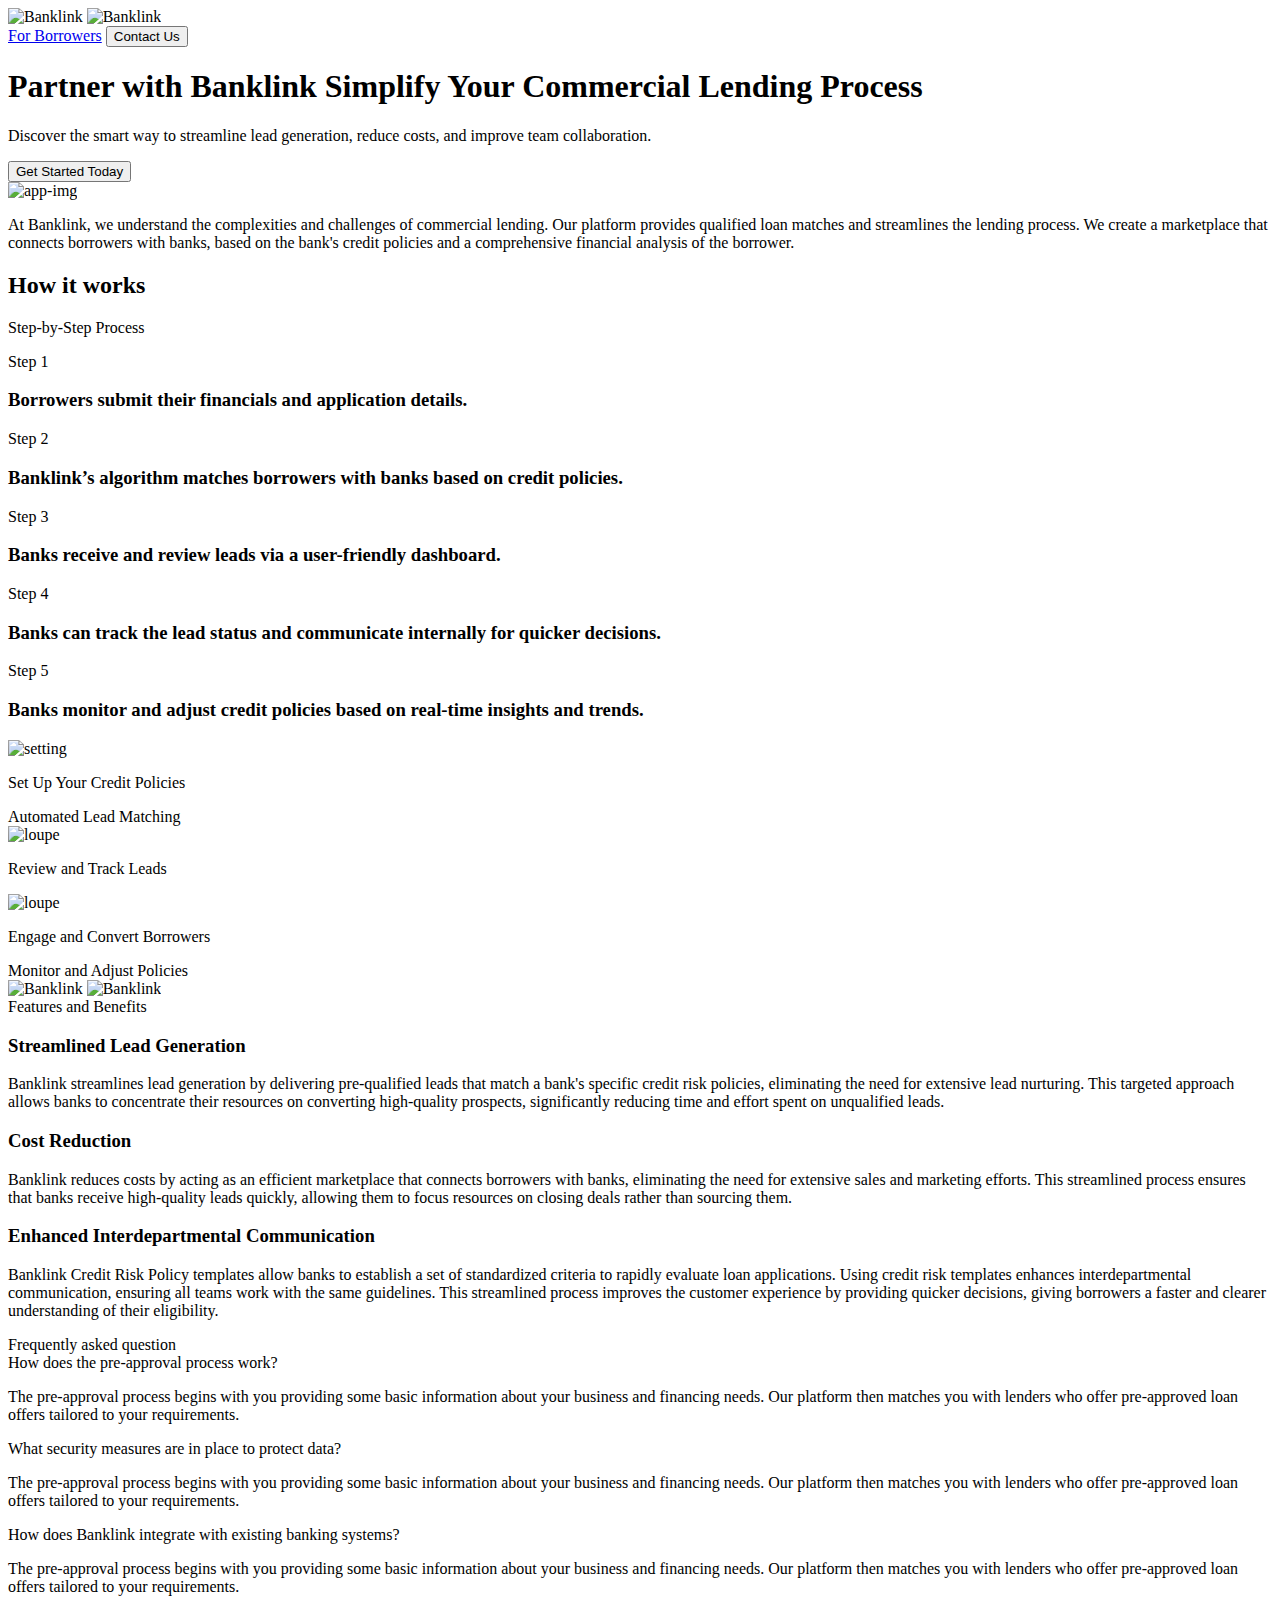
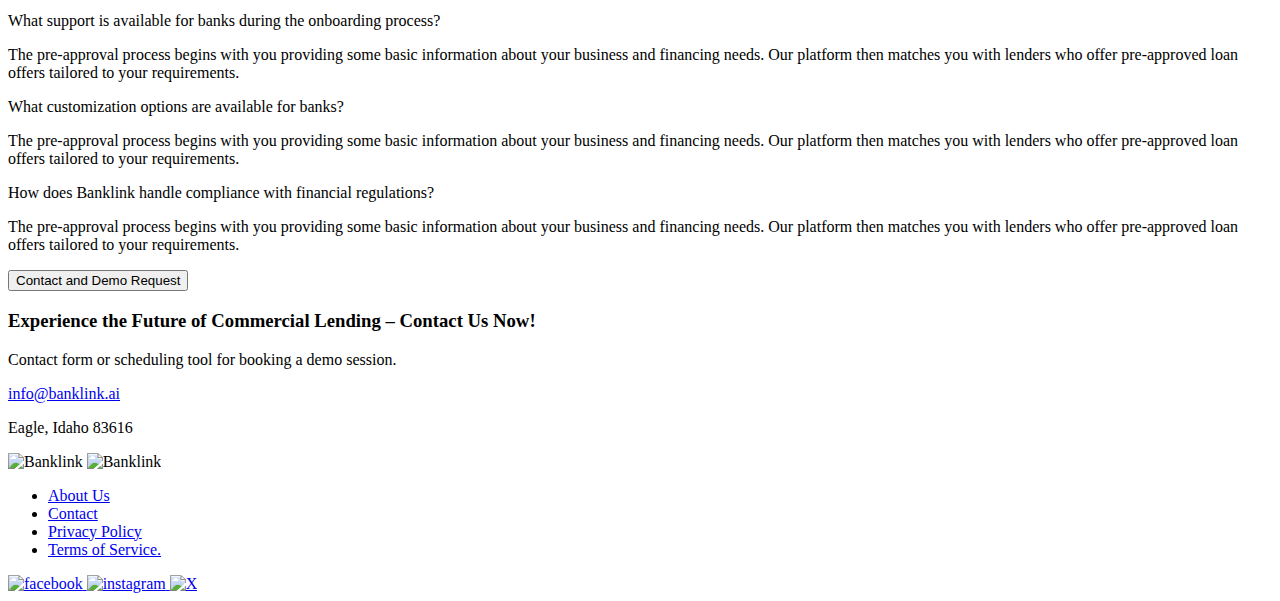
==== lenders/index.html @ a36c420b "Update index.html" ====
<!DOCTYPE html>
<html lang="en-US" dir="ltr">
<head>
    <title>Banklink</title>
    <meta charset="UTF-8">
    <link rel="icon" type="image/x-icon" href="img/favicon.ico"/>
    <meta name="viewport" content="width=device-width, initial-scale=1.0">

    <link rel="preconnect" href="https://fonts.googleapis.com">
    <link rel="preconnect" href="https://fonts.gstatic.com" crossorigin>
    <link href="https://fonts.googleapis.com/css2?family=Barlow:ital,wght@0,100;0,200;0,300;0,400;0,500;0,600;0,700;0,800;0,900;1,100;1,200;1,300;1,400;1,500;1,600;1,700;1,800;1,900&display=swap" rel="stylesheet">

    <link rel="stylesheet" href="./normalize.css">
    <link rel="stylesheet" href="./style.css">
</head>


<body>
<header>
    <div class="wrapper-header">
        <div class="logo-name">
            <img class="logo" src="./img/logo.svg" alt="Banklink">
            <img class="name" src="./img/logo-name.svg" alt="Banklink">
        </div>
        <div class="wrapper-btn-link">
            <a class="link" href="../index.html">For Borrowers</a>
            <a href="mailto:info@banklink.ai"><button class="btn btn-blue">Contact Us</button></a>
        </div>
    </div>
</header>
<main>
    <div class="wrapper-first-screen">
        <div class="title-part">
            <h1 class="title title-big"><span class="blue">Partner with Banklink</span> Simplify Your Commercial Lending Process</h1>
            <p class="sub-title">Discover the smart way to streamline lead generation, reduce costs, and improve team collaboration.</p>
            <a href="mailto:info@banklink.ai"><button class="btn btn-blue">Get Started Today</button></a>
        </div>
        <div class="app-img">
            <img src="./img/app-img.svg" alt="app-img">
        </div>
    </div>
    <div class="wrapper-second-screen">
        <p class="big-text">At Banklink, we understand the complexities and challenges of commercial lending. Our platform provides qualified loan matches and streamlines the lending process. We create a marketplace that connects borrowers with banks, based on the bank's credit policies and a comprehensive financial analysis of the borrower.</p>

        <div>

            <div class="steps-life-cycle">

                <div class="steps">
                    <h2 class="title title-middle">How it works</h2>
                    <p class="sub-title">Step-by-Step Process</p>
                    <div class="step">
                        <div class="label"><p>Step 1</p></div>
                        <h3 class="sub-title">Borrowers submit their financials and application details.</h3>
                    </div>
                    <div class="step">
                        <div class="label"><p>Step 2</p></div>
                        <h3 class="sub-title">Banklink’s algorithm matches borrowers with banks based on credit policies.</h3>
                    </div>
                    <div class="step">
                        <div class="label"><p>Step 3</p></div>
                        <h3 class="sub-title">Banks receive and review leads via a user-friendly dashboard.</h3>
                    </div>
                    <div class="step">
                        <div class="label"><p>Step 4</p></div>
                        <h3 class="sub-title">Banks can track the lead status and communicate internally for quicker decisions.</h3>
                    </div>
                    <div class="step">
                        <div class="label"><p>Step 5</p></div>
                        <h3 class="sub-title">Banks monitor and adjust credit policies based on real-time insights and trends.</h3>
                    </div>
                </div>
                <div class="life-cycle">
                    <div class="life-cycle-wrapper">
                        <div class="circle-icon-big circle-icon-setting">
                            <div class="icon-setting">
                                <img src="./img/setting.svg" alt="setting">
                            </div>
                            <p class="icon-circle-text">Set Up Your Credit Policies</p>
                        </div>
                        <div class="die die-automat">Automated Lead Matching</div>
                        <div class="circle-icon-big circle-icon-loupe">
                            <div class="icon-loupe">
                                <img src="./img/loupe.svg" alt="loupe">
                            </div>
                            <p class="icon-circle-text">Review and Track Leads</p>
                        </div>
                        <div class="circle-icon-big circle-icon-loupe-2">
                            <div class="icon-loupe">
                                <img src="./img/loupe.svg" alt="loupe">
                            </div>
                            <p class="icon-circle-text">Engage and Convert Borrowers</p>
                        </div>
                        <div class="die die-monitor">Monitor and Adjust Policies</div>

                        <div class="logo-name">
                            <img class="logo" src="./img/logo.svg" alt="Banklink">
                            <img class="name" src="./img/logo-name.svg" alt="Banklink">
                        </div>
                    </div>
                </div>
            </div>
        </div>
    </div>
    <div class="wrapper-third-screen">
        <div class="title title-middle">Features and Benefits</div>
        <div class="features-benefits">
            <div class="feature-benefit">
                <div class="img-box">
                    <div class="feature-benefit-img img-app"></div>
                </div>
                <div class="features-benefits-text">
                    <h3 class="title title-middle">Streamlined Lead Generation</h3>
                    <p class="sub-title-min">Banklink streamlines lead generation by delivering pre-qualified leads that match a bank's specific credit risk policies, eliminating the need for extensive lead nurturing. This targeted approach allows banks to concentrate their resources on converting high-quality prospects, significantly reducing time and effort spent on unqualified leads.</p>
                </div>
            </div>
            <div class="feature-benefit">
                <div class="img-box img-box-life-cycle">
                    <div class="feature-benefit-img img-life-cycle">
                    </div>
                </div>
                <div class="features-benefits-text">
                    <h3 class="title title-middle">Cost Reduction</h3>
                    <p class="sub-title-min">Banklink reduces costs by acting as an efficient marketplace that connects borrowers with banks, eliminating the need for extensive sales and marketing efforts. This streamlined process ensures that banks receive high-quality leads quickly, allowing them to focus resources on closing deals rather than sourcing them.</p>
                </div>
            </div>
            <div class="feature-benefit">
                <div class="img-box">
                    <div class="feature-benefit-img img-app-2"></div>
                </div>
                <div class="features-benefits-text">
                    <h3 class="title title-middle">Enhanced Interdepartmental Communication</h3>
                    <p class="sub-title-min">Banklink Credit Risk Policy templates allow banks to establish a set of standardized criteria to rapidly evaluate loan applications. Using credit risk templates enhances interdepartmental communication, ensuring all teams work with the same guidelines. This streamlined process improves the customer experience by providing quicker decisions, giving borrowers a faster and clearer understanding of their eligibility.</p>
                </div>
            </div>
        </div>
    </div>
    <div class="wrapper-fourth-screen">
        <div class="title-middle">Frequently asked question</div>
        <div class="questions">
            <div class="question active">
                <div class="title-min">How does the pre-approval process work?</div>
                <p class="sub-title-min">The pre-approval process begins with you providing some basic information about your business and financing needs. Our platform then matches you with lenders who offer pre-approved loan offers tailored to your requirements.</p>
            </div>
            <div class="question">
                <div class="title-min">What security measures are in place to protect data?</div>
                <p class="sub-title-min">The pre-approval process begins with you providing some basic information about your business and financing needs. Our platform then matches you with lenders who offer pre-approved loan offers tailored to your requirements.</p>
            </div>
            <div class="question">
                <div class="title-min">How does Banklink integrate with existing banking systems?</div>
                <p class="sub-title-min">The pre-approval process begins with you providing some basic information about your business and financing needs. Our platform then matches you with lenders who offer pre-approved loan offers tailored to your requirements.</p>
            </div>
            <div class="question">
                <div class="title-min">What support is available for banks during the onboarding process?</div>
                <p class="sub-title-min">The pre-approval process begins with you providing some basic information about your business and financing needs. Our platform then matches you with lenders who offer pre-approved loan offers tailored to your requirements.</p>
            </div>
            <div class="question">
                <div class="title-min">What customization options are available for banks?</div>
                <p class="sub-title-min">The pre-approval process begins with you providing some basic information about your business and financing needs. Our platform then matches you with lenders who offer pre-approved loan offers tailored to your requirements.</p>
            </div>
            <div class="question">
                <div class="title-min">How does Banklink handle compliance with financial regulations?</div>
                <p class="sub-title-min">The pre-approval process begins with you providing some basic information about your business and financing needs. Our platform then matches you with lenders who offer pre-approved loan offers tailored to your requirements.</p>
            </div>
        </div>
    </div>
    <div class="banner">
        <div class="wrapper-banner">
            <button class="btn btn-transparent">Contact and Demo Request</button>
            <h3 class="title-middle">Experience the Future of Commercial Lending – Contact Us Now!</h3>
            <p class="small-text">Contact form or scheduling tool for booking a demo session.</p>
            <div class="wrapper-contact">
<!--
                <div class="phone">
                    <div class="icon icon-phone"></div>
                    <a href="tel:239-555-0108">(239) 555-0108</a>
                </div>
-->
                <div class="email">
                    <div class="icon icon-email"></div>
                    <a href="mailto:info@banklink.ai">info@banklink.ai</a>
                </div>
                <div class="location">
                    <div class="icon icon-location"></div>
                    <p>Eagle, Idaho 83616</p>
                </div>
            </div>
        </div>
    </div>
</main>
<footer>
    <div class="wrapper-footer">
        <div class="logo-name">
            <img class="logo" src="./img/logo.svg" alt="Banklink">
            <img class="name" src="./img/logo-name.svg" alt="Banklink">
        </div>
        <nav>
            <ul class="nav">
                <li class="nav-item"><a href="#">About Us</a></li>
                <li class="nav-item"><a href="#">Contact</a></li>
                <li class="nav-item"><a class="hidden" href="#">Privacy Policy</a></li>
                <li class="nav-item"><a class="hidden" href="#">Terms of Service.</a></li>
            </ul>
        </nav>
        <div class="social-media">
            <a class="social-media-item" href="#">
                <img src="./img/facebook.svg" alt="facebook">
            </a>
            <a class="social-media-item" href="#">
                <img src="./img/instagram.svg" alt="instagram">
            </a>
            <a class="social-media-item" href="#">
                <img src="./img/X.svg" alt="X">
            </a>
        </div>
    </div>
</footer>
<script src="index.js"></script>
</body>
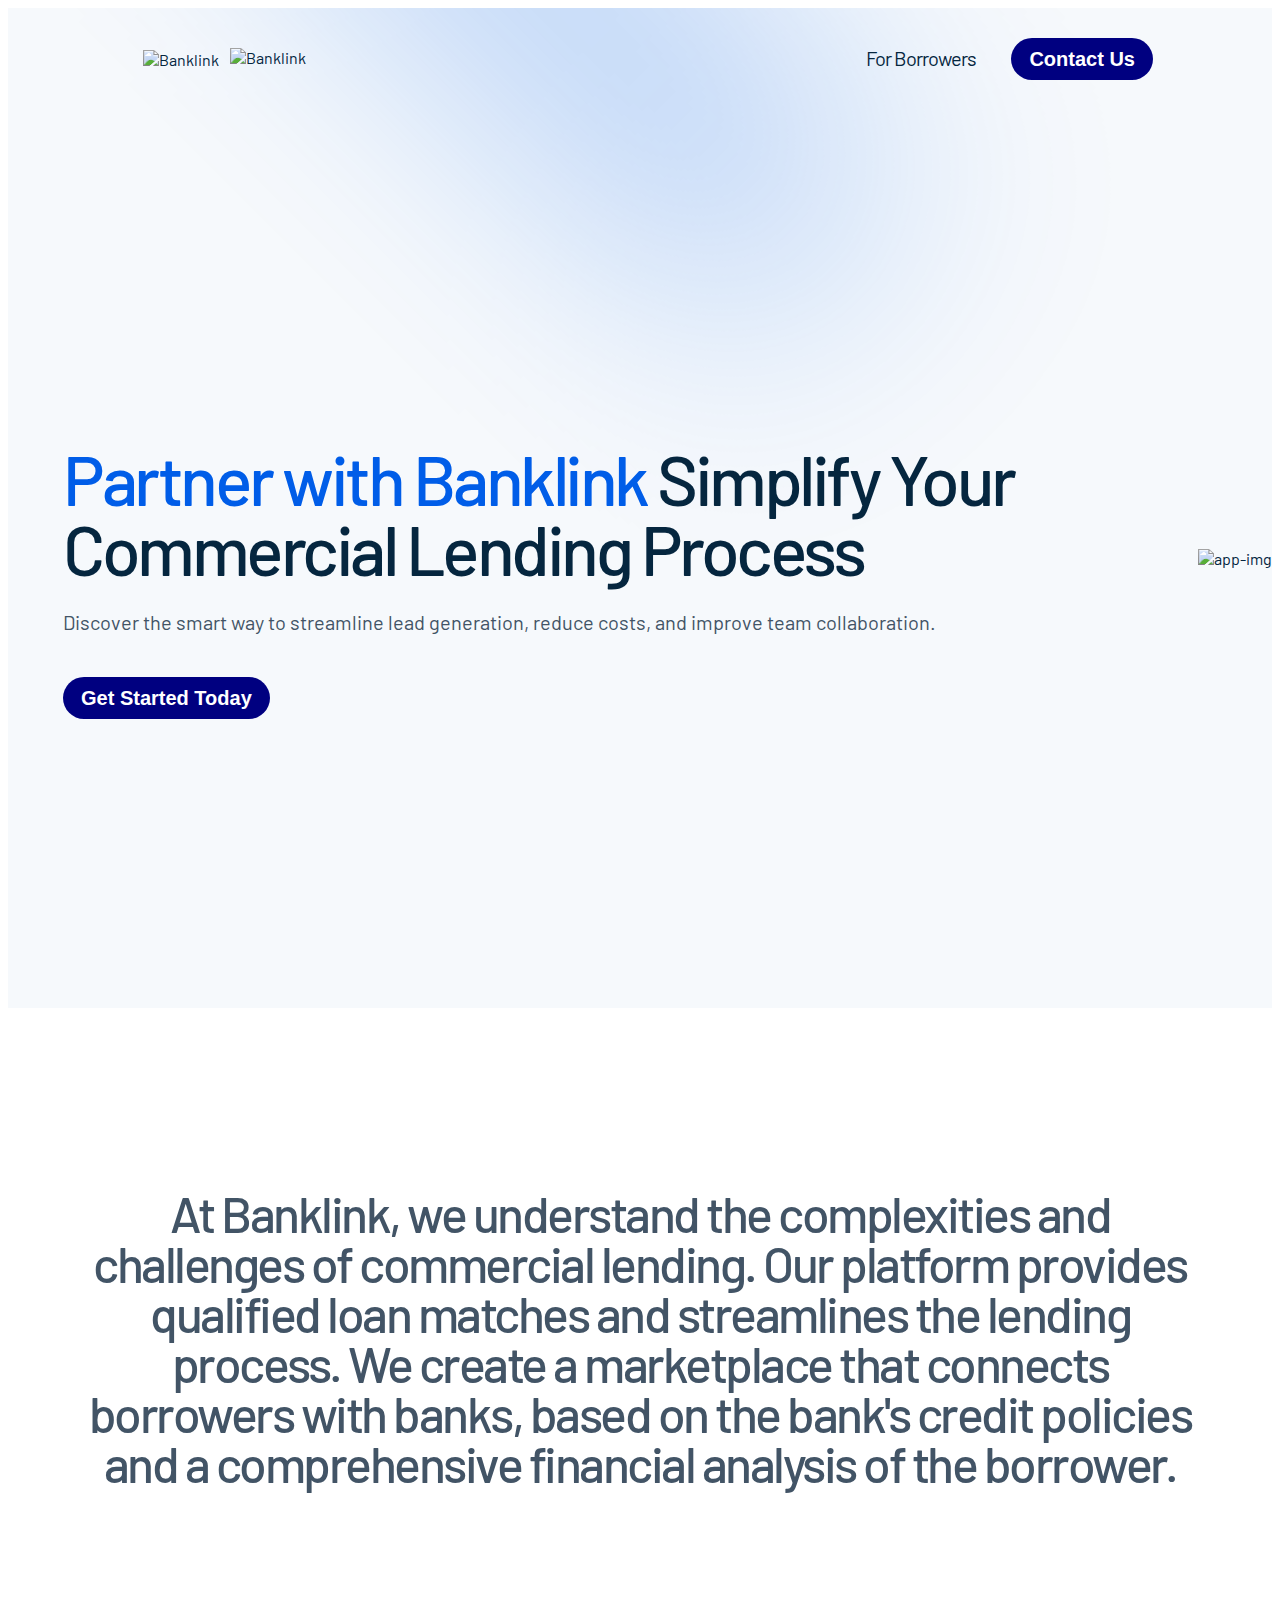
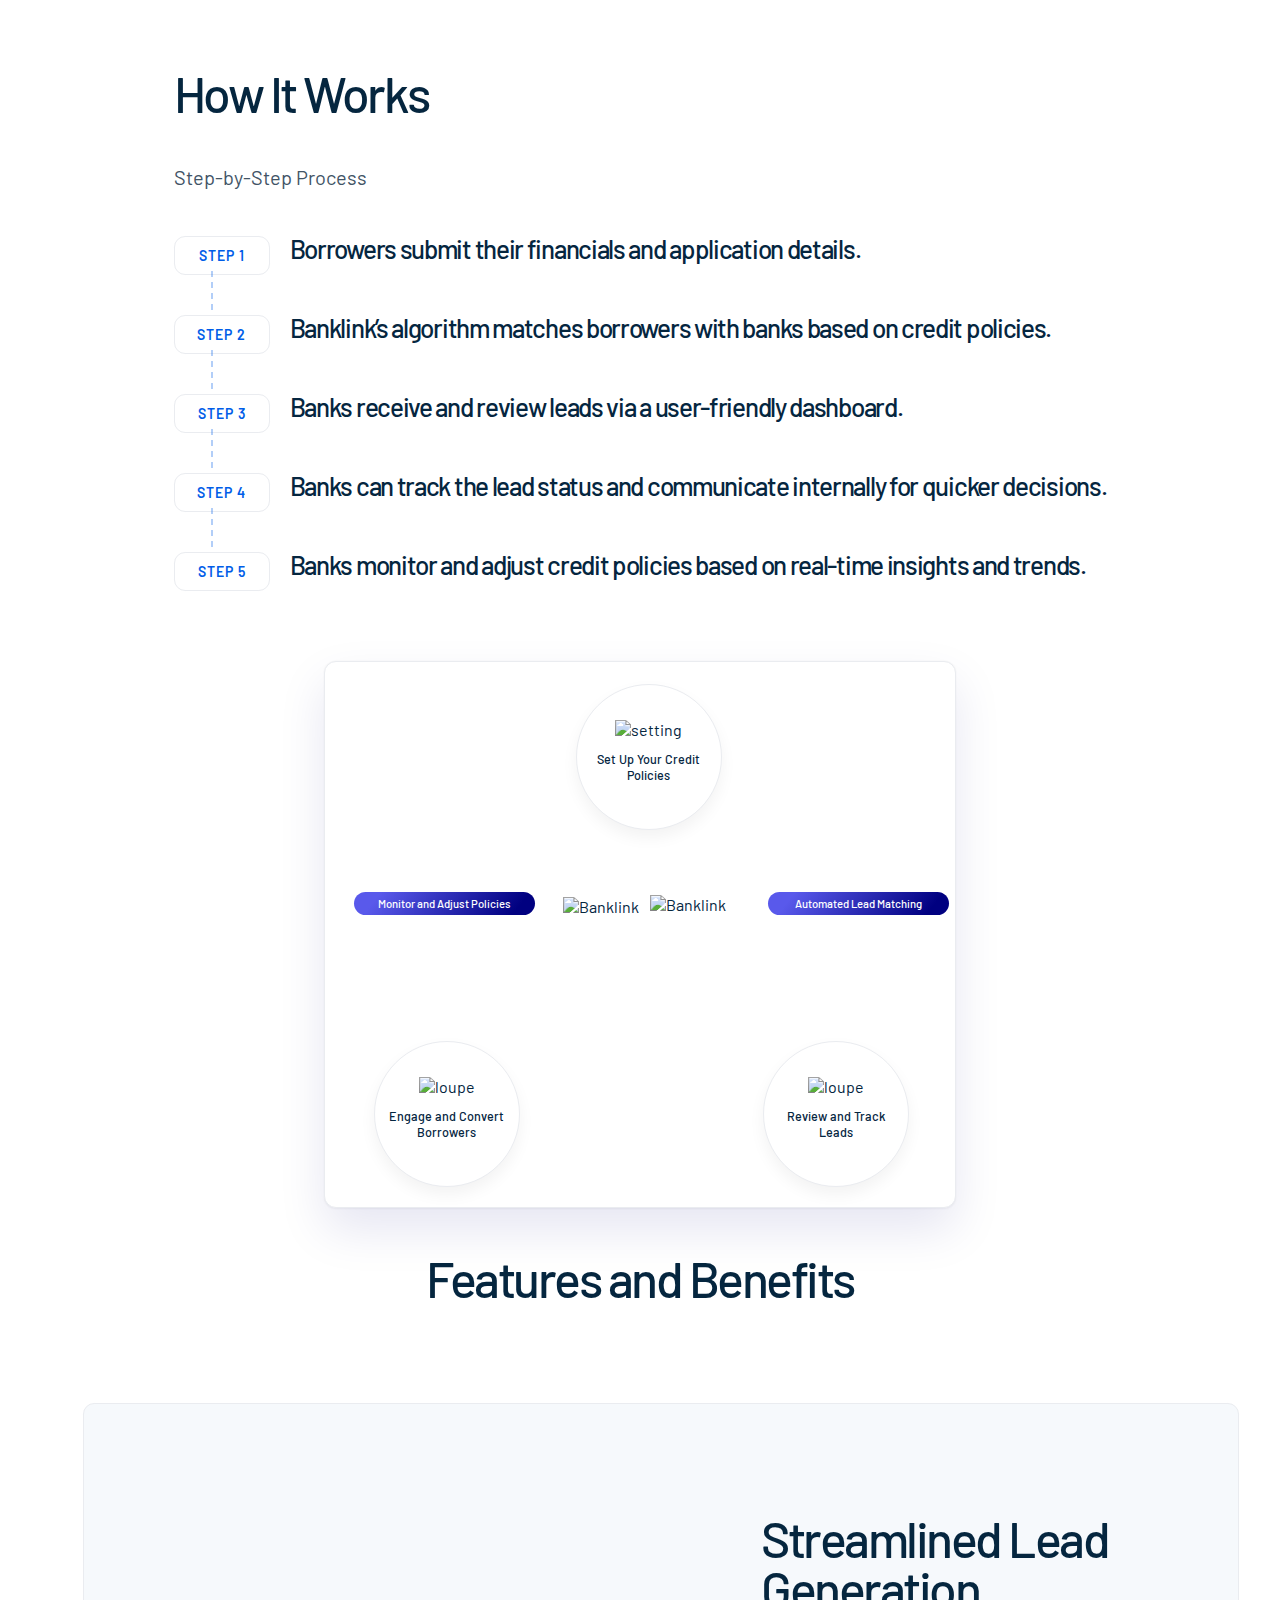
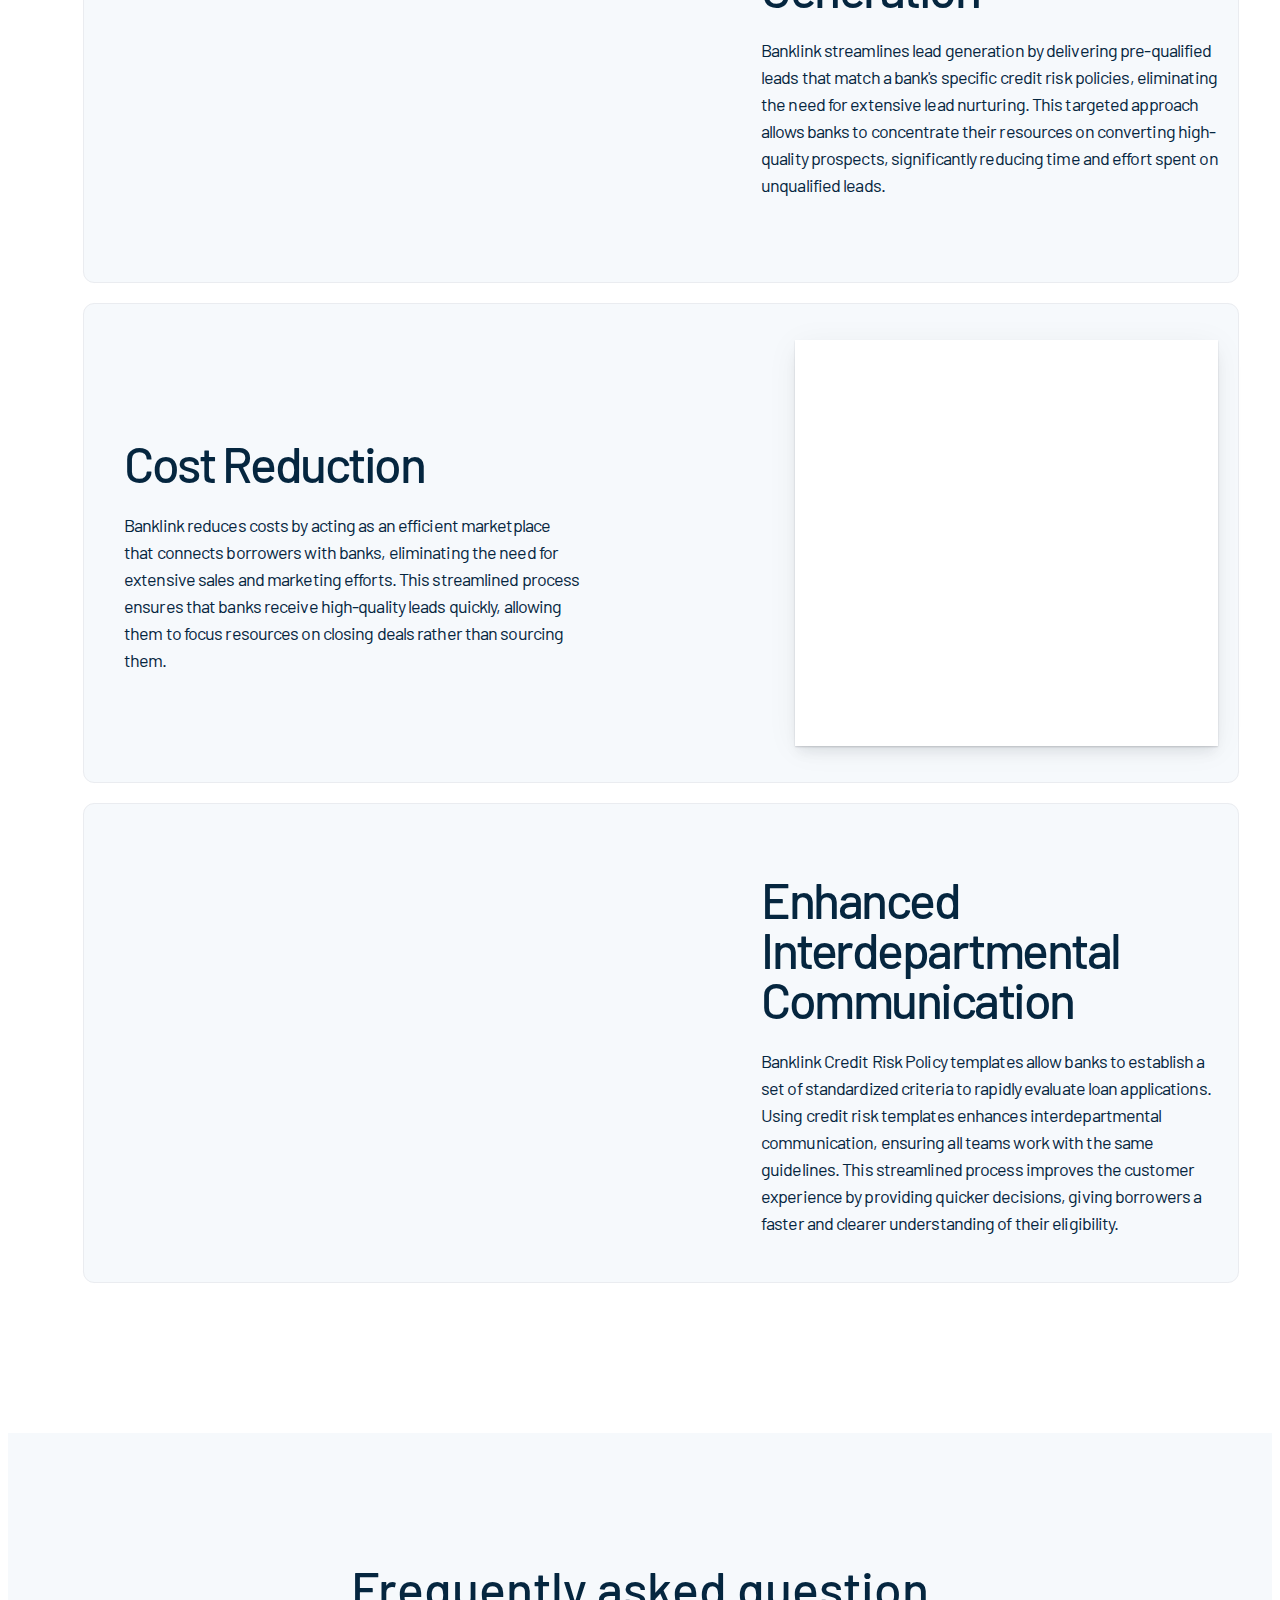
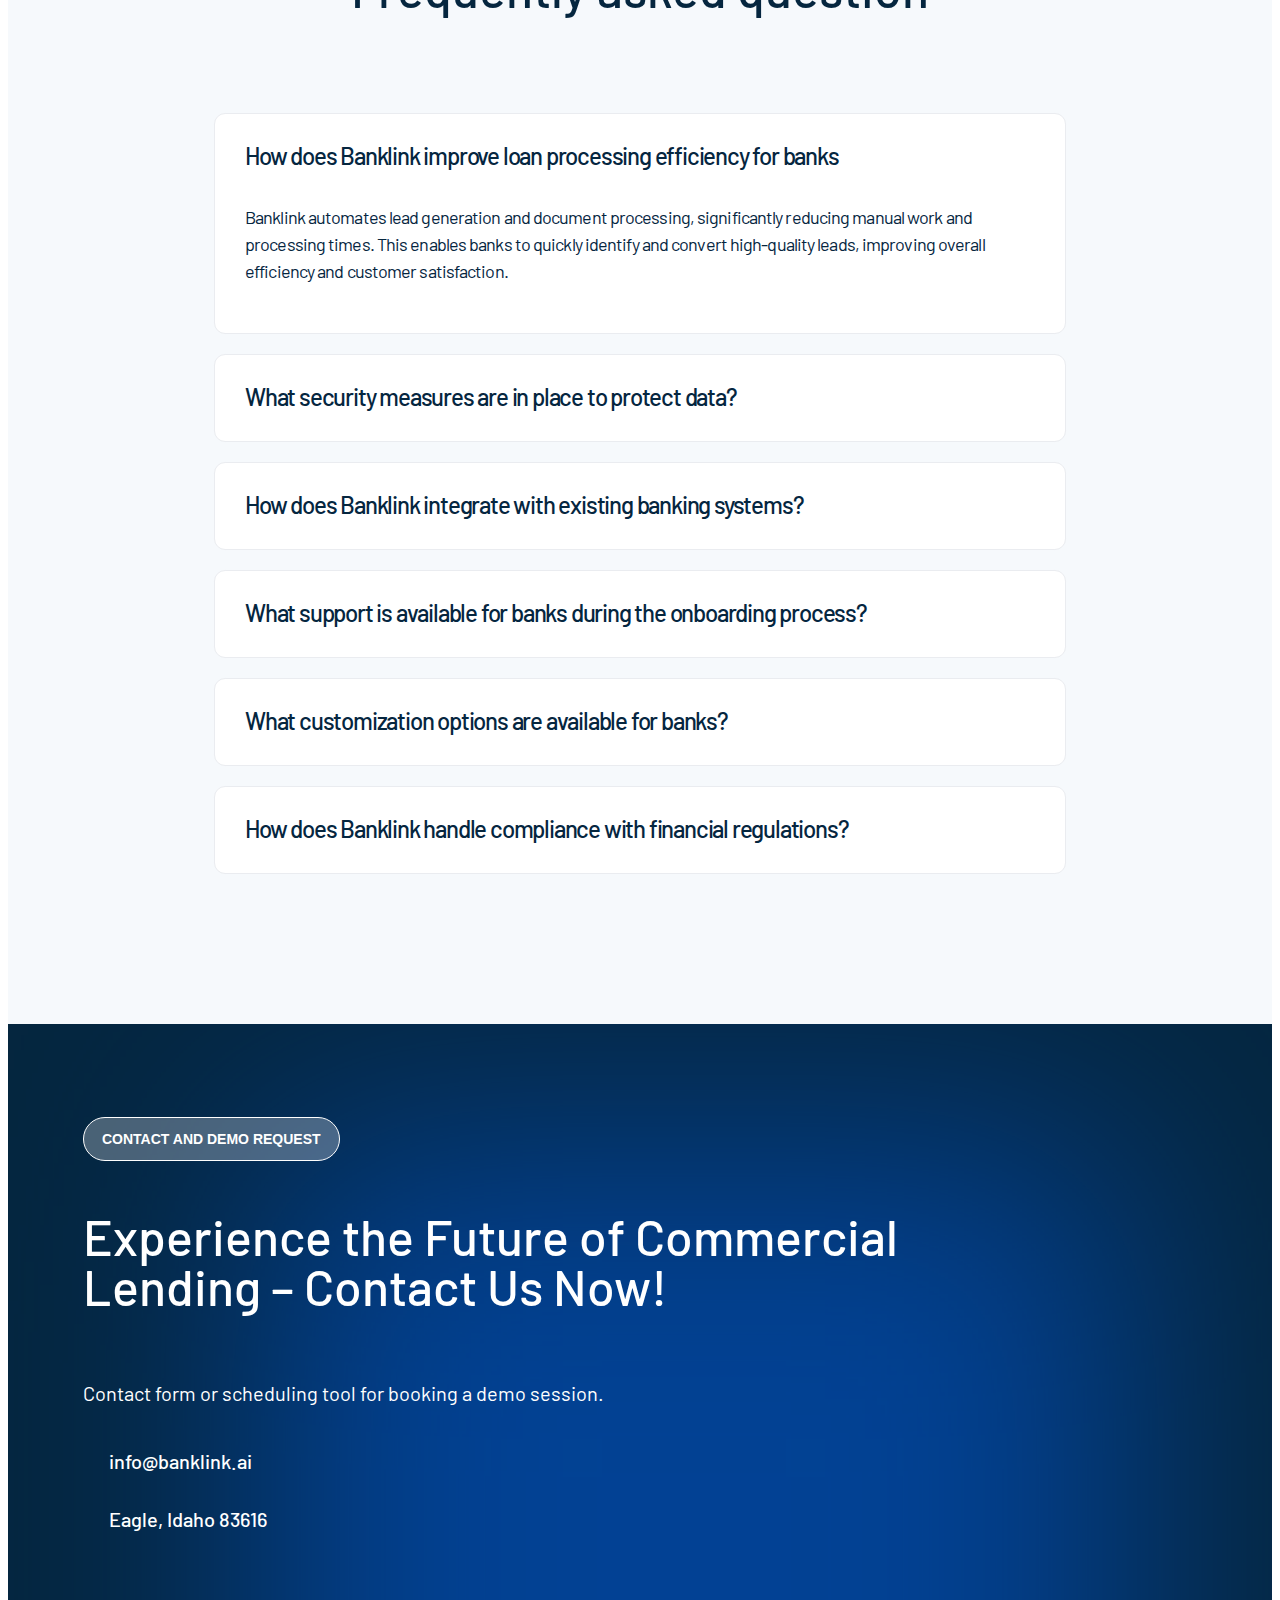
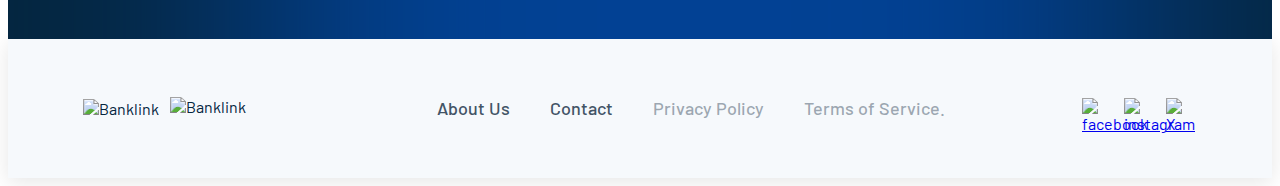
==== commit 891b464c: "Update index.html" ====
--- a/lenders/index.html
+++ b/lenders/index.html
@@ -29,160 +29,162 @@
     </div>
 </header>
 <main>
-    <div class="wrapper-first-screen">
-        <div class="title-part">
-            <h1 class="title title-big"><span class="blue">Partner with Banklink</span> Simplify Your Commercial Lending Process</h1>
-            <p class="sub-title">Discover the smart way to streamline lead generation, reduce costs, and improve team collaboration.</p>
-            <a href="mailto:info@banklink.ai"><button class="btn btn-blue">Get Started Today</button></a>
-        </div>
-        <div class="app-img">
-            <img src="./img/app-img.svg" alt="app-img">
-        </div>
-    </div>
-    <div class="wrapper-second-screen">
-        <p class="big-text">At Banklink, we understand the complexities and challenges of commercial lending. Our platform provides qualified loan matches and streamlines the lending process. We create a marketplace that connects borrowers with banks, based on the bank's credit policies and a comprehensive financial analysis of the borrower.</p>
-
-        <div>
-
-            <div class="steps-life-cycle">
-
-                <div class="steps">
-                    <h2 class="title title-middle">How it works</h2>
-                    <p class="sub-title">Step-by-Step Process</p>
-                    <div class="step">
-                        <div class="label"><p>Step 1</p></div>
-                        <h3 class="sub-title">Borrowers submit their financials and application details.</h3>
-                    </div>
-                    <div class="step">
-                        <div class="label"><p>Step 2</p></div>
-                        <h3 class="sub-title">Banklink’s algorithm matches borrowers with banks based on credit policies.</h3>
-                    </div>
-                    <div class="step">
-                        <div class="label"><p>Step 3</p></div>
-                        <h3 class="sub-title">Banks receive and review leads via a user-friendly dashboard.</h3>
-                    </div>
-                    <div class="step">
-                        <div class="label"><p>Step 4</p></div>
-                        <h3 class="sub-title">Banks can track the lead status and communicate internally for quicker decisions.</h3>
-                    </div>
-                    <div class="step">
-                        <div class="label"><p>Step 5</p></div>
-                        <h3 class="sub-title">Banks monitor and adjust credit policies based on real-time insights and trends.</h3>
-                    </div>
-                </div>
-                <div class="life-cycle">
-                    <div class="life-cycle-wrapper">
-                        <div class="circle-icon-big circle-icon-setting">
-                            <div class="icon-setting">
-                                <img src="./img/setting.svg" alt="setting">
-                            </div>
-                            <p class="icon-circle-text">Set Up Your Credit Policies</p>
-                        </div>
-                        <div class="die die-automat">Automated Lead Matching</div>
-                        <div class="circle-icon-big circle-icon-loupe">
-                            <div class="icon-loupe">
-                                <img src="./img/loupe.svg" alt="loupe">
-                            </div>
-                            <p class="icon-circle-text">Review and Track Leads</p>
-                        </div>
-                        <div class="circle-icon-big circle-icon-loupe-2">
-                            <div class="icon-loupe">
-                                <img src="./img/loupe.svg" alt="loupe">
-                            </div>
-                            <p class="icon-circle-text">Engage and Convert Borrowers</p>
-                        </div>
-                        <div class="die die-monitor">Monitor and Adjust Policies</div>
-
-                        <div class="logo-name">
-                            <img class="logo" src="./img/logo.svg" alt="Banklink">
-                            <img class="name" src="./img/logo-name.svg" alt="Banklink">
-                        </div>
-                    </div>
-                </div>
-            </div>
-        </div>
-    </div>
-    <div class="wrapper-third-screen">
-        <div class="title title-middle">Features and Benefits</div>
-        <div class="features-benefits">
-            <div class="feature-benefit">
-                <div class="img-box">
-                    <div class="feature-benefit-img img-app"></div>
-                </div>
-                <div class="features-benefits-text">
-                    <h3 class="title title-middle">Streamlined Lead Generation</h3>
-                    <p class="sub-title-min">Banklink streamlines lead generation by delivering pre-qualified leads that match a bank's specific credit risk policies, eliminating the need for extensive lead nurturing. This targeted approach allows banks to concentrate their resources on converting high-quality prospects, significantly reducing time and effort spent on unqualified leads.</p>
-                </div>
-            </div>
-            <div class="feature-benefit">
-                <div class="img-box img-box-life-cycle">
-                    <div class="feature-benefit-img img-life-cycle">
-                    </div>
-                </div>
-                <div class="features-benefits-text">
-                    <h3 class="title title-middle">Cost Reduction</h3>
-                    <p class="sub-title-min">Banklink reduces costs by acting as an efficient marketplace that connects borrowers with banks, eliminating the need for extensive sales and marketing efforts. This streamlined process ensures that banks receive high-quality leads quickly, allowing them to focus resources on closing deals rather than sourcing them.</p>
-                </div>
-            </div>
-            <div class="feature-benefit">
-                <div class="img-box">
-                    <div class="feature-benefit-img img-app-2"></div>
-                </div>
-                <div class="features-benefits-text">
-                    <h3 class="title title-middle">Enhanced Interdepartmental Communication</h3>
-                    <p class="sub-title-min">Banklink Credit Risk Policy templates allow banks to establish a set of standardized criteria to rapidly evaluate loan applications. Using credit risk templates enhances interdepartmental communication, ensuring all teams work with the same guidelines. This streamlined process improves the customer experience by providing quicker decisions, giving borrowers a faster and clearer understanding of their eligibility.</p>
-                </div>
-            </div>
-        </div>
-    </div>
-    <div class="wrapper-fourth-screen">
-        <div class="title-middle">Frequently asked question</div>
-        <div class="questions">
-            <div class="question active">
-                <div class="title-min">How does the pre-approval process work?</div>
-                <p class="sub-title-min">The pre-approval process begins with you providing some basic information about your business and financing needs. Our platform then matches you with lenders who offer pre-approved loan offers tailored to your requirements.</p>
-            </div>
-            <div class="question">
-                <div class="title-min">What security measures are in place to protect data?</div>
-                <p class="sub-title-min">The pre-approval process begins with you providing some basic information about your business and financing needs. Our platform then matches you with lenders who offer pre-approved loan offers tailored to your requirements.</p>
-            </div>
-            <div class="question">
-                <div class="title-min">How does Banklink integrate with existing banking systems?</div>
-                <p class="sub-title-min">The pre-approval process begins with you providing some basic information about your business and financing needs. Our platform then matches you with lenders who offer pre-approved loan offers tailored to your requirements.</p>
-            </div>
-            <div class="question">
-                <div class="title-min">What support is available for banks during the onboarding process?</div>
-                <p class="sub-title-min">The pre-approval process begins with you providing some basic information about your business and financing needs. Our platform then matches you with lenders who offer pre-approved loan offers tailored to your requirements.</p>
-            </div>
-            <div class="question">
-                <div class="title-min">What customization options are available for banks?</div>
-                <p class="sub-title-min">The pre-approval process begins with you providing some basic information about your business and financing needs. Our platform then matches you with lenders who offer pre-approved loan offers tailored to your requirements.</p>
-            </div>
-            <div class="question">
-                <div class="title-min">How does Banklink handle compliance with financial regulations?</div>
-                <p class="sub-title-min">The pre-approval process begins with you providing some basic information about your business and financing needs. Our platform then matches you with lenders who offer pre-approved loan offers tailored to your requirements.</p>
-            </div>
-        </div>
-    </div>
-    <div class="banner">
-        <div class="wrapper-banner">
-            <button class="btn btn-transparent">Contact and Demo Request</button>
-            <h3 class="title-middle">Experience the Future of Commercial Lending – Contact Us Now!</h3>
-            <p class="small-text">Contact form or scheduling tool for booking a demo session.</p>
-            <div class="wrapper-contact">
-<!--
-                <div class="phone">
-                    <div class="icon icon-phone"></div>
-                    <a href="tel:239-555-0108">(239) 555-0108</a>
-                </div>
--->
-                <div class="email">
-                    <div class="icon icon-email"></div>
-                    <a href="mailto:info@banklink.ai">info@banklink.ai</a>
-                </div>
-                <div class="location">
-                    <div class="icon icon-location"></div>
-                    <p>Eagle, Idaho 83616</p>
+    <div class="content-wrapper">
+        <div class="wrapper-first-screen">
+            <div class="title-part">
+                <h1 class="title title-big"><span class="blue">Partner with Banklink</span> Simplify Your Commercial Lending Process</h1>
+                <p class="sub-title">Discover the smart way to streamline lead generation, reduce costs, and improve team collaboration.</p>
+                <a href="mailto:info@banklink.ai"><button class="btn btn-blue">Get Started Today</button></a>
+            </div>
+            <div class="app-img">
+                <img src="./img/app-img.svg" alt="app-img">
+            </div>
+        </div>
+        <div class="wrapper-second-screen">
+            <p class="big-text">At Banklink, we understand the complexities and challenges of commercial lending. Our platform provides qualified loan matches and streamlines the lending process. We create a marketplace that connects borrowers with banks, based on the bank's credit policies and a comprehensive financial analysis of the borrower.</p>
+    
+            <div>
+    
+                <div class="steps-life-cycle">
+    
+                    <div class="steps">
+                        <h2 class="title title-middle">How it works</h2>
+                        <p class="sub-title">Step-by-Step Process</p>
+                        <div class="step">
+                            <div class="label"><p>Step 1</p></div>
+                            <h3 class="sub-title">Borrowers submit their financials and application details.</h3>
+                        </div>
+                        <div class="step">
+                            <div class="label"><p>Step 2</p></div>
+                            <h3 class="sub-title">Banklink’s algorithm matches borrowers with banks based on credit policies.</h3>
+                        </div>
+                        <div class="step">
+                            <div class="label"><p>Step 3</p></div>
+                            <h3 class="sub-title">Banks receive and review leads via a user-friendly dashboard.</h3>
+                        </div>
+                        <div class="step">
+                            <div class="label"><p>Step 4</p></div>
+                            <h3 class="sub-title">Banks can track the lead status and communicate internally for quicker decisions.</h3>
+                        </div>
+                        <div class="step">
+                            <div class="label"><p>Step 5</p></div>
+                            <h3 class="sub-title">Banks monitor and adjust credit policies based on real-time insights and trends.</h3>
+                        </div>
+                    </div>
+                    <div class="life-cycle">
+                        <div class="life-cycle-wrapper">
+                            <div class="circle-icon-big circle-icon-setting">
+                                <div class="icon-setting">
+                                    <img src="./img/setting.svg" alt="setting">
+                                </div>
+                                <p class="icon-circle-text">Set Up Your Credit Policies</p>
+                            </div>
+                            <div class="die die-automat">Automated Lead Matching</div>
+                            <div class="circle-icon-big circle-icon-loupe">
+                                <div class="icon-loupe">
+                                    <img src="./img/loupe.svg" alt="loupe">
+                                </div>
+                                <p class="icon-circle-text">Review and Track Leads</p>
+                            </div>
+                            <div class="circle-icon-big circle-icon-loupe-2">
+                                <div class="icon-loupe">
+                                    <img src="./img/loupe.svg" alt="loupe">
+                                </div>
+                                <p class="icon-circle-text">Engage and Convert Borrowers</p>
+                            </div>
+                            <div class="die die-monitor">Monitor and Adjust Policies</div>
+    
+                            <div class="logo-name">
+                                <img class="logo" src="./img/logo.svg" alt="Banklink">
+                                <img class="name" src="./img/logo-name.svg" alt="Banklink">
+                            </div>
+                        </div>
+                    </div>
+                </div>
+            </div>
+        </div>
+        <div class="wrapper-third-screen">
+            <div class="title title-middle">Features and Benefits</div>
+            <div class="features-benefits">
+                <div class="feature-benefit">
+                    <div class="img-box">
+                        <div class="feature-benefit-img img-app"></div>
+                    </div>
+                    <div class="features-benefits-text">
+                        <h3 class="title title-middle">Streamlined Lead Generation</h3>
+                        <p class="sub-title-min">Banklink streamlines lead generation by delivering pre-qualified leads that match a bank's specific credit risk policies, eliminating the need for extensive lead nurturing. This targeted approach allows banks to concentrate their resources on converting high-quality prospects, significantly reducing time and effort spent on unqualified leads.</p>
+                    </div>
+                </div>
+                <div class="feature-benefit">
+                    <div class="img-box img-box-life-cycle">
+                        <div class="feature-benefit-img img-life-cycle">
+                        </div>
+                    </div>
+                    <div class="features-benefits-text">
+                        <h3 class="title title-middle">Cost Reduction</h3>
+                        <p class="sub-title-min">Banklink reduces costs by acting as an efficient marketplace that connects borrowers with banks, eliminating the need for extensive sales and marketing efforts. This streamlined process ensures that banks receive high-quality leads quickly, allowing them to focus resources on closing deals rather than sourcing them.</p>
+                    </div>
+                </div>
+                <div class="feature-benefit">
+                    <div class="img-box">
+                        <div class="feature-benefit-img img-app-2"></div>
+                    </div>
+                    <div class="features-benefits-text">
+                        <h3 class="title title-middle">Enhanced Interdepartmental Communication</h3>
+                        <p class="sub-title-min">Banklink Credit Risk Policy templates allow banks to establish a set of standardized criteria to rapidly evaluate loan applications. Using credit risk templates enhances interdepartmental communication, ensuring all teams work with the same guidelines. This streamlined process improves the customer experience by providing quicker decisions, giving borrowers a faster and clearer understanding of their eligibility.</p>
+                    </div>
+                </div>
+            </div>
+        </div>
+        <div class="wrapper-fourth-screen">
+            <div class="title-middle">Frequently asked question</div>
+            <div class="questions">
+                <div class="question active">
+                    <div class="title-min">How does Banklink improve loan processing efficiency for banks</div>
+                    <p class="sub-title-min">Banklink automates lead generation and document processing, significantly reducing manual work and processing times. This enables banks to quickly identify and convert high-quality leads, improving overall efficiency and customer satisfaction.</p>
+                </div>
+                <div class="question">
+                    <div class="title-min">What security measures are in place to protect data?</div>
+                    <p class="sub-title-min">Banklink employs advanced encryption and secure storage protocols to ensure the confidentiality and integrity of all data. We also conduct regular security audits and comply with industry standards to protect against unauthorized access.</p>
+                </div>
+                <div class="question">
+                    <div class="title-min">How does Banklink integrate with existing banking systems?</div>
+                    <p class="sub-title-min">Banklink offers API integration to seamlessly connect with your existing banking systems. This allows for real-time data synchronization and enhances the efficiency of your operations.</p>
+                </div>
+                <div class="question">
+                    <div class="title-min">What support is available for banks during the onboarding process?</div>
+                    <p class="sub-title-min">We provide dedicated onboarding support, including personalized training sessions and a detailed onboarding guide. Our customer success team is available to assist with any questions or technical issues.</p>
+                </div>
+                <div class="question">
+                    <div class="title-min">What customization options are available for banks?</div>
+                    <p class="sub-title-min">Banks can customize their credit policies, financial ratios, and lead management workflows to fit their specific needs. We also offer customizable dashboards and reporting tools to tailor the platform to your preferences.</p>
+                </div>
+                <div class="question">
+                    <div class="title-min">How does Banklink handle compliance with financial regulations?</div>
+                    <p class="sub-title-min">Banklink ensures compliance with all relevant financial regulations through continuous monitoring and updates. Our platform is designed to meet regulatory requirements, and we provide comprehensive documentation and support for audit and compliance checks.</p>
+                </div>
+            </div>
+        </div>
+        <div class="banner">
+            <div class="wrapper-banner">
+                <button class="btn btn-transparent">Contact and Demo Request</button>
+                <h3 class="title-middle">Experience the Future of Commercial Lending – Contact Us Now!</h3>
+                <p class="small-text">Contact form or scheduling tool for booking a demo session.</p>
+                <div class="wrapper-contact">
+    <!--
+                    <div class="phone">
+                        <div class="icon icon-phone"></div>
+                        <a href="tel:239-555-0108">(239) 555-0108</a>
+                    </div>
+    -->
+                    <div class="email">
+                        <div class="icon icon-email"></div>
+                        <a href="mailto:info@banklink.ai">info@banklink.ai</a>
+                    </div>
+                    <div class="location">
+                        <div class="icon icon-location"></div>
+                        <p>Eagle, Idaho 83616</p>
+                    </div>
                 </div>
             </div>
         </div>
--- a/lenders/style.css
+++ b/lenders/style.css
@@ -0,0 +1,1449 @@
+:root {
+    --white: #ffffff;
+    --main-bg: #F6F9FC;
+    --border-bg: #EAECF0;
+    --white-transparent: rgba(255, 255, 255, 0.3);
+    --gray-transparent: #EAECF04D;
+    --gray-hidden: #42546680;
+    --gray-hidden2: rgba(66, 84, 102, 0);
+    --gray-hidden3: #42546666;
+    --gray: #425466;
+
+    --light-bue: #C5DAEE;
+    --violet: #7F56D9;
+    --blue: #005DE8;
+    --dark-blue: #000080;
+    --black: #05263F;
+    --blue-transparent: #005DE866;
+    --black-transporent: #00008033;
+    --blue-transparent: rgba(0, 93, 232, 0.30);
+    --border-bg-transparent: rgba(234, 236, 240, 0.3);
+}
+
+
+body {
+    font-family: "Barlow", sans-serif;
+    color: var(--black);
+}
+
+header {
+    padding-top: 30px;
+    width: 100%;
+    position: absolute;
+    z-index: 1;
+}
+.wrapper-header {
+    width: 100%;
+    margin: 0 auto;
+    max-width: 1010px;
+    display: flex;
+    align-items: center;
+    justify-content: space-between;
+}
+
+.logo-name {
+    display: flex;
+    justify-content: center;
+    align-items: center;
+}
+
+.logo {
+    margin-right: 11px;
+}
+
+.logo-name .name {
+    width: 100px;
+    height: 23px;
+}
+.btn {
+    min-width: 124px;
+    padding: 6px 18px;
+    font-size: 20px;
+    font-weight: 600;
+    line-height: 30px;
+    border-radius: 60px;
+    border: none;
+}
+
+.btn-blue {
+    background-color: var(--dark-blue);
+    color: var(--white);
+    transition: .5s;
+}
+
+.btn-blue:hover {
+    background-color: var(--blue);
+}
+
+.btn-blue:active {
+    background-color: var(--dark-blue);
+}
+
+.link {
+    margin-right: 32px;
+    font-weight: 400;
+    font-size: 20px;
+    line-height: 150%;
+    letter-spacing: -0.05em;
+    color: var(--black);
+    text-decoration: none;
+    transition: .4s;
+}
+
+.link:hover {
+    color: var(--blue);
+    transition: .4s;
+}
+
+.content-wrapper {
+    max-width: 1440px;
+    margin: 0 auto;
+}
+
+.wrapper-first-screen {
+    height: 100vh;
+    position: relative;
+    padding-top: 100px;
+    padding-left: 105px;
+    display: flex;
+    justify-content: space-between;
+    align-items: center;
+    background: var(--main-bg) url("./img/bg-lines.svg");
+    background-repeat: no-repeat;
+    background-size: 100%;
+    overflow: hidden;
+}
+
+.wrapper-first-screen:before {
+    content: '';
+    position: absolute;
+    width: 206px;
+    height: 764px;
+    left: 35%;
+    top: -400.05px;
+    background: #005DE8;
+    opacity: 0.3;
+    filter: blur(132px);
+    transform: rotate(-45deg);
+}
+
+.title-part {
+    width: 80%;
+    z-index: 2;
+}
+
+.title-part .title {
+    margin-bottom: 24px;
+}
+
+.title-part .sub-title {
+    margin-bottom: 40px;
+}
+
+.title {
+    font-size: 70px;
+    font-weight: 500;
+    line-height: 100%;
+    letter-spacing: -0.05em;
+}
+
+.sub-title {
+    color: var(--gray);
+    font-size: 20px;
+    font-weight: 400;
+    line-height: 30px;
+}
+
+.blue {
+    color: var(--blue);
+}
+
+
+.app-img {
+    z-index: 1;
+}
+
+.big-text {
+    font-weight: 500;
+    font-size: 50px;
+    line-height: 100%;
+    text-align: center;
+    letter-spacing: -0.05em;
+    color: var(--gray);
+}
+
+
+.wrapper-second-screen {
+    padding: 130px 75px 45px;
+    background-color: var(--white);
+    display: flex;
+    flex-direction: column;
+    justify-content: center;
+    align-items: center;
+}
+
+.wrapper-second-screen .title-middle {
+    margin-top: 0;
+    margin-bottom: 24px;
+    text-transform: capitalize;
+    text-align: left;
+}
+
+.wrapper-second-screen .sub-title {
+    margin-bottom: 44px;
+}
+
+.steps-life-cycle {
+    width: 100%;
+    margin-top: 130px;
+    display: flex;
+    justify-content: space-between;
+    align-items: start;
+}
+
+.steps {
+    margin-right: 30px;
+    display: flex;
+    flex-direction: column;
+    align-items: flex-start;
+    justify-content: center;
+}
+
+.step {
+    position: relative;
+    margin-bottom: 40px;
+    display: flex;
+    align-items: flex-start;
+    justify-content: center;
+}
+
+.step:not(:last-child):before {
+    content: '';
+    position: absolute;
+    top: 35px;
+    left: 37px;
+    width: 1px;
+    height: 50px;
+    border-left: 2px dashed var(--blue-transparent);
+}
+
+.step .sub-title {
+    margin: 0;
+    padding-left: 20px;
+    color: var(--black);
+    font-size: 26px;
+    font-weight: 500;
+    line-height: 100%;
+    letter-spacing: -0.05em;
+}
+
+.label {
+    max-width: fit-content;
+    min-width: 74px;
+    height: 29px;
+    padding: 4px 10px 4px 10px;
+    font-size: 14px;
+    line-height: 21px;
+    border-radius: 11.08px;
+    border: 0.99px solid var(--border-bg);
+    background-color: var(--white);
+    color: var(--blue);
+    text-transform: uppercase;
+    display: flex;
+    align-items: center;
+    justify-content: center;
+    font-weight: 600;
+    letter-spacing: 1px;
+}
+
+
+.life-cycle{
+    position: relative;
+    min-width: 630.67px;
+    height: 544.86px;
+    background-color: var(--white);
+    border-radius: 12px;
+    border: 0.99px solid var(--border-bg);
+    box-shadow: 0 21.8349px 48.0367px rgba(0, 0, 128, 0.1), 0 0.987634px 1.97527px rgba(16, 24, 40, 0.05);
+}
+
+
+.life-cycle-wrapper {
+    width: 590px;
+    height: 528px;
+    position: relative;
+    background-image: url('./img/lines2.svg');
+    background-size: 517px;
+    background-position: 63px 52px;
+    background-repeat: no-repeat;
+}
+
+.circle-icon-big {
+    width: 144px;
+    height: 144px;
+    position: absolute;
+    display: flex;
+    flex-direction: column;
+    align-items: center;
+    justify-content: center;
+    background-color: var(--white);
+    border-radius: 50%;
+    border: 0.99px solid var(--border-bg);
+    box-shadow: 0 7.5493px 16.3568px rgba(0, 0, 0, 0.05);
+}
+
+.circle-icon-big img {
+    width: 30px;
+    height: 30px;
+}
+
+.icon-circle-text {
+    max-width: 120px;
+    margin-top: 12px;
+    font-size: 12.6px;
+    text-align: center;
+    font-weight: 500;
+}
+
+.die {
+    width: 165px;
+    max-width: 161px;
+    padding: 5px 10px;
+    font-size: 11.32px;
+    color: var(--white);
+    text-align: center;
+    font-weight: 500;
+    background: linear-gradient(127.11deg, #5959EB 13.49%, #000080 88.7%);
+    border-radius: 30.1972px;
+}
+
+.circle-icon-setting {
+    top: 14px;
+    left: 251px;
+}
+
+.die-automat {
+    position: absolute;
+    top: 222px;
+    left: 443px;
+}
+
+.circle-icon-loupe {
+    top: 371px;
+    left: 438px;
+}
+
+.circle-icon-loupe-2 {
+    top: 371px;
+    left: 49px;
+}
+
+.die-monitor {
+    position: absolute;
+    top: 222px;
+    left: 29px;
+}
+
+.life-cycle .logo-name {
+    position: absolute;
+    top: 225px;
+    left: 238px;
+}
+
+.title-min {
+    font-weight: 500;
+    font-size: 24px;
+    line-height: 24px;
+    letter-spacing: -0.05em;
+    margin-bottom: 16px;
+
+}
+.sub-title-min{
+    font-weight: 400;
+    font-size: 18px;
+    letter-spacing: -0.05em;
+    line-height: 27px;
+}
+
+.wrapper-third-screen {
+    padding: 0 75px 130px;
+    display: flex;
+    flex-direction: column;
+    align-items: flex-start;
+    background-color: var(--white);
+}
+
+.wrapper-third-screen .title {
+    width: 100%;
+    text-align: center;
+}
+
+.wrapper-third-screen > .title {
+    margin-bottom: 50px;
+}
+
+.features-benefits {
+    max-width: 1200px;
+    margin: 0 auto;
+    width: 100%;
+    display: flex;
+    flex-direction: column;
+    margin-top: 50px;
+}
+
+.feature-benefit {
+    width: 100%;
+    min-height: 438px;
+    margin-bottom: 20px;
+    padding: 20px;
+    display: flex;
+    justify-content: space-between;
+    align-items: center;
+    background-color: var(--main-bg);
+    border-radius: 11.08px;
+    border: 0.9px solid var(--border-bg);
+}
+
+.feature-benefit:nth-child(even) {
+    flex-direction: row-reverse;
+}
+
+
+.feature-benefit:first-child .img-box,
+.feature-benefit:last-child .img-box {
+    border: none;
+    background: none;
+    box-shadow: none;
+}
+.feature-benefit:last-child .img-box .feature-benefit-img,
+.feature-benefit:first-child .img-box .feature-benefit-img {
+    background-size: contain;
+    background-position: center;
+    border: none;
+}
+
+.img-box {
+    width: 423px;
+    min-height: 406px;
+    height: 406px;
+    display: flex;
+    position: relative;
+    flex-direction: column;
+    justify-content: center;
+    align-items: center;
+    border-radius: 4.9px;
+    border: 0.6px solid var(--border-bg);
+    z-index: 2;
+    overflow: hidden;
+    box-shadow: 0 3.94737px 30.7895px rgba(0, 0, 0, 0.05), 0 9.47368px 12.6316px -3.15789px rgba(16, 24, 40, 0.08), 0 3.15789px 4.73684px -1.57895px rgba(16, 24, 40, 0.03), 0 0.614118px 1.84235px rgba(16, 24, 40, 0.1), 0 0.614118px 1.22824px rgba(16, 24, 40, 0.06);
+}
+
+.feature-benefit .title {
+    margin-top: 44px;
+    margin-bottom: 24px;
+    text-align: left;
+    font-weight: 500;
+    font-size: 50px;
+    line-height: 100%;
+    letter-spacing: -0.05em;
+}
+
+.features-benefits-text {
+    width: 457px;
+    margin-left: 20px;
+}
+
+.feature-benefit-img {
+    width: 100%;
+    height: 100%;
+    background-size: contain;
+    background-position: bottom;
+    background-repeat: no-repeat;
+}
+
+.img-app {
+    background-image: url("./img/app.svg");
+}
+.img-app-2 {
+    background-image: url("./img/app2.svg");
+}
+
+.img-life-cycle {
+    background-size: 90%;
+    background-position: center;
+    background-image: url("./img/liveCycle.svg");
+}
+
+.img-box-life-cycle {
+    border: none;
+    border-radius: 0;
+    background-color: var(--white);
+}
+
+.title-middle {
+    font-size: 50px;
+    font-weight: 500;
+    line-height: 50px;
+    text-align: center;
+}
+
+.wrapper-fourth-screen {
+    padding: 130px 0;
+    background-color: var(--main-bg);
+}
+
+.questions {
+    width: 100%;
+    margin-top: 100px;
+    display: flex;
+    flex-direction: column;
+    align-items: center;
+    justify-content: center;
+}
+
+.question {
+    width: 850px;
+    /*padding: 30px;*/
+    max-height: 86px;
+    overflow: hidden;
+    position: relative;
+    display: flex;
+    margin-bottom: 20px;
+    flex-direction: column;
+    background-color: var(--white);
+    border: 0.9px solid var(--border-bg);
+    border-radius: 11.08px;
+
+    transition: max-height 0.7s ease-in-out;
+}
+
+.question::before {
+    content: '';
+    width: 24px;
+    height: 24px;
+    position: absolute;
+    top: 30px;
+    right: 15px;
+    background: url('./img/chevron-down.svg') no-repeat;
+    transition: height .2s ease-in-out;
+    cursor: pointer;
+
+}
+.question.active{
+    max-height: 500px;
+}
+
+.question .title-min {
+    padding: 30px;
+    margin-bottom: 0;
+}
+
+.question.active .title-min {
+    padding-bottom: 18px;
+}
+.question.active:before {
+    transform: rotate(180deg);
+    transition: transform .7s ease-in-out;
+}
+
+.question .sub-title-min {
+    padding: 0 30px 30px
+}
+
+.btn-transparent {
+    background-color: var(--border-bg-transparent);
+    color: var(--white);
+    font-size: 14px;
+    border: 1px solid var(--white);
+    text-transform: uppercase;
+}
+
+.banner {
+    position: relative;
+    height: 615px;
+    background: var(--black) url("./img/b.svg");
+    background-repeat: no-repeat;
+    background-position: 106% bottom;
+    background-size: contain;
+    overflow: hidden;
+    z-index: 1;
+}
+
+.banner:before {
+    content: '';
+    position: absolute;
+    width: 866px;
+    height: 866px;
+    top: 113px;
+    left: 20%;
+    background: #005DE8;
+    opacity: 0.5;
+    filter: blur(132px);
+    z-index: -1;
+}
+
+.wrapper-banner {
+    max-width: 1440px;
+    height: 100%;
+    margin: 0 auto;
+    padding: 0 75px;
+    display: flex;
+    flex-direction: column;
+    align-items: flex-start;
+    justify-content: center;
+    color: var(--white);
+}
+
+.wrapper-banner .title-middle {
+    width: 80%;
+    text-align: left;
+}
+
+.small-text {
+    margin-bottom: 30px;
+    color: var(--white);
+    font-size: 20px;
+}
+
+
+.wrapper-contact .icon {
+    width: 20px;
+    height: 18px;
+    margin-right: 6px;
+    background-repeat: no-repeat;
+    background-size: contain;
+    background-position: center;
+}
+
+.phone, .email, .location {
+    margin: 14px 0;
+    display: flex;
+    justify-content: flex-start;
+    align-items: center;
+    font-weight: 500;
+    font-size: 20px;
+}
+
+.phone a, .email a {
+    color: var(--white);
+    text-decoration: none;
+}
+
+.phone a:hover, .email a:hover {
+    color: var(--light-bue);
+}
+
+.icon-phone {
+    background-image: url("./img/phone.svg");
+}
+
+.icon-email {
+    background-image: url("./img/email.svg");
+}
+
+.icon-location {
+    background-image: url("./img/location.svg");
+}
+
+footer {
+    background: var(--white);
+}
+.wrapper-footer {
+    max-width: 1440px;
+    margin: 0 auto;
+    padding: 40px 75px;
+    display: flex;
+    align-items: center;
+    justify-content: space-between;
+    background: var(--main-bg);
+    box-shadow: 0 4px 20px rgba(0, 0, 0, 0.1);
+}
+
+.nav {
+    list-style: none;
+    display: flex;
+    align-items: center;
+}
+
+.nav-item {
+    margin: 0 20px;
+}
+
+.nav-item a {
+    color: var(--gray);
+    font-size: 18px;
+    font-weight: 500;
+    line-height: 27px;
+    text-decoration: none;
+}
+
+.nav-item a.hidden {
+    color: var(--gray-hidden);
+}
+
+.social-media {
+    display: flex;
+    align-items: center;
+}
+
+.social-media-item {
+    width: 20px;
+    height: 20px;
+    margin: 0 11px;
+}
+
+@media (min-width: 1440px) {
+    .content-wrapper {
+        box-shadow: 0 4px 20px rgba(0, 0, 0, 0.1); /* Example shadow, adjust as needed */
+    }
+}
+
+@media (max-width: 1340px) {
+    .steps-life-cycle {
+        flex-direction: column;
+        align-items: center;
+    }
+
+    .steps {
+        margin-right: 0;
+    }
+
+    .steps-life-cycle .life-cycle {
+        margin-top: 30px;
+        display: flex;
+        align-items: center;
+    }
+}
+
+@media (max-width: 1300px){
+
+    .wrapper-fourth-screen .feature-benefit .title {
+        text-align: left;
+        margin-bottom: 20px;
+    }
+
+}
+
+@media (max-width: 1110px) {
+    .app-img {
+        position: absolute;
+        left: 75%;
+    }
+
+    .title-part {
+        width: 70%;
+    }
+}
+
+@media (max-width: 1114px) {
+    .wrapper-fourth-screen .feature-benefit .title {
+        font-size: 42px;
+    }
+}
+
+
+@media (max-width: 1290px) {
+    .wrapper-first-screen {
+        padding-left: 55px;
+    }
+
+    .wrapper-fourth-screen {
+        flex-direction: column;
+        align-items: center;
+    }
+
+    .wrapper-fourth-screen .title {
+        width: 100%;
+        margin-bottom: 50px;
+        text-align: center;
+    }
+    .features-benefits {
+        margin-left: 0;
+    }
+
+    .wrapper-banner .btn-transparent{
+        margin-left: 0;
+        margin-top: 20px;
+    }
+}
+
+@media (max-width: 1220px) {
+
+    .wrapper-banner .title-middle {
+        width: 90%;
+    }
+
+}
+
+@media (max-width: 1010px) {
+    .wrapper-footer {
+        padding: 40px 30px
+    }
+}
+
+@media (max-width: 1080px) {
+    .wrapper-header {
+        max-width: none;
+        padding: 0 30px;
+    }
+
+    .feature-benefit,
+    .feature-benefit:nth-child(even){
+        flex-direction: column-reverse;
+    }
+
+    .features-benefits-text {
+        width: 90%;
+    }
+
+    .features-benefits-text .sub-title-min {
+        margin-bottom: 30px;
+    }
+
+    .img-box {
+        min-height: 356px;
+        height: 356px;
+    }
+
+}
+
+
+@media (max-width: 1050px) {
+
+    .title-part {
+        width: 657px;
+    }
+
+    .title-part .title {
+        font-size: 55px;
+        line-height: 55px;
+    }
+
+    .sub-title {
+        font-size: 16px;
+    }
+
+    .circle-icon.icon-computer img {
+        width: 44px;
+    }
+
+    .wrapper-third-screen .title {
+        max-width: 90%;
+        margin: 10px 0;
+    }
+
+    .wrapper-third-screen .label {
+        margin: 0 auto;
+    }
+
+}
+
+@media (max-width: 990px) and (min-width: 910px){
+    .app-img {
+        left: 58%;
+    }
+    .title-part {
+        width: 547px;
+    }
+}
+@media (max-width: 980px)  {
+    .big-text {
+        font-size: 35px;
+    }
+}
+@media (max-width: 935px)  {
+    .nav-item {
+        margin: 0 10px;
+    }
+
+}
+
+@media (max-width: 950px)  {
+    .title-part {
+        width: 60%;
+    }
+
+    .wrapper-banner .title-middle {
+        font-size: 42px;
+    }
+}
+
+@media (max-width: 910px) {
+    .wrapper-first-screen {
+        height: auto;
+        flex-direction: column;
+        padding: 130px 10px 0;
+    }
+
+    .app-img {
+        position: static;
+    }
+
+    .wrapper-fourth-screen {
+        padding: 130px 0;
+    }
+
+    .features-benefits {
+        align-items: center;
+    }
+
+    .title-part {
+        width: 100%;
+        margin-top: 20px;
+        text-align: center;
+    }
+
+    .title-part .title {
+        font-size: 55px;
+        line-height: 55px;
+    }
+
+    .features-benefits {
+        width: 100%;
+    }
+
+    .feature-benefit, .question {
+        width: 95%;
+    }
+}
+
+@media (max-width: 855px) {
+    .nav-item a {
+        font-size: 14px;
+    }
+
+    .features-benefits-text {
+        width: 100%;
+    }
+
+    .wrapper-fourth-screen .feature-benefit .title {
+        text-align: center;
+    }
+
+    .feature-benefit:nth-child(odd) .features-benefits-text {
+        margin-left: 0;
+    }
+
+    .feature-benefit:nth-child(even) .features-benefits-text {
+        margin-right: 0;
+    }
+
+}
+
+@media (max-width: 840px)  {
+
+    .social-media-item img{
+        margin: 0 7px;
+    }
+
+    .wrapper-banner .title-middle {
+        font-size: 42px;
+    }
+
+    .wrapper-banner .title-middle {
+        width: 100%;
+        font-size: 38px;
+        line-height: 38px;
+    }
+
+    .banner {
+        background-size: cover;
+
+    }
+
+}
+
+
+@media (max-width: 810px) {
+    .title-part {
+        width: 90%;
+        font-size: 45px;
+        line-height: 45px;
+    }
+
+    .app-img {
+        margin-top: -30px;
+        transform: scale(.8);
+    }
+
+    .wrapper-second-screen .step .title {
+        font-size: 28px;
+        line-height: 28px;
+    }
+
+
+    .step .sub-title {
+        font-size: 20px;
+        line-height: 22px;
+    }
+
+    .step:not(:last-child):before {
+        height: 44px;
+    }
+
+}
+
+@media (max-width: 770px) {
+
+    .wrapper-footer {
+        flex-direction: column;
+    }
+    .wrapper-footer .logo-name {
+        margin-bottom: 10px;
+    }
+
+    .wrapper-third-screen .title,
+    .title-middle {
+        font-size: 42px;
+        line-height: 42px;
+    }
+
+    .title-min {
+        max-width: 490px;
+    }
+
+    .question {
+        max-height: 106px;
+    }
+    .wrapper-second-screen {
+        padding-bottom: 620px !important;
+    }
+
+    .steps-life-cycle {
+        position: relative;
+    }
+
+    .life-cycle {
+        position: absolute;
+        top: 500px;
+        justify-content: center;
+    }
+
+    .life-cycle-wrapper {
+        height: 450px;
+        background-size: 360px;
+        background-position: 126px 55px;
+    }
+
+    .life-cycle .logo-name {
+        top: 215px;
+        left: 218px;
+    }
+
+    .die-automat {
+        top: 172px;
+        left: 333px;
+    }
+
+    .circle-icon-setting {
+        top: 13px;
+        left: 237px;
+    }
+
+    .circle-icon-loupe {
+        top: 251px;
+        left: 328px;
+    }
+
+    .circle-icon-loupe-2 {
+        top: 251px;
+        left: 109px;
+    }
+
+    .die-monitor {
+        top: 172px;
+        left: 89px;
+    }
+
+    .life-cycle-wrapper {
+        background-size: 356px;
+        background-position: 110px 40px;
+    }
+
+    .wrapper-second-screen {
+        padding-bottom: 80px;
+    }
+
+    .img-box .feature-benefit-img{
+        background-size: 70%;
+    }
+
+    .img-box,
+    .img-life-cycle {
+        width: 100%;
+    }
+}
+
+@media (max-width: 695px) {
+    .title-part .sub-title{
+        margin-bottom: 10px;
+    }
+    .title-part .title {
+        font-size: 45px;
+        line-height: 45px;
+    }
+
+    .life-cycle {
+        margin-top: 30px;
+    }
+
+    .wrapper-banner {
+        padding: 50px 30px 0;
+    }
+
+    .life-cycle {
+        margin-top: 0;
+        transform: scale(0.8);
+    }
+
+
+}
+
+@media (max-width: 668px) {
+    .wrapper-second-screen {
+        padding: 130px 50px 45px;
+    }
+    .wrapper-third-screen {
+        padding: 0 50px 130px;
+    }
+
+    .wrapper-third-screen .title {
+        font-size: 42px;
+    }
+
+    .big-text {
+        font-size: 30px;
+    }
+
+}
+
+@media (max-width: 640px) {
+    .wrapper-second-screen {
+        padding-bottom: 56px;
+    }
+
+}
+
+@media (max-width: 625px) {
+
+
+    .title-part {
+        margin-top: 30px;
+    }
+
+    .title-part .sub-title{
+        font-size: 18px;
+    }
+
+    .title-part .btn{
+        font-size: 18px;
+    }
+
+}
+
+@media only screen and (min-width: 1024px) and (min-height: 1366px) {
+    .wrapper-first-screen {
+        height: 50vh;
+    }
+}
+
+
+@media only screen and (min-width: 912px) and (min-height: 1368px) {
+    .wrapper-first-screen {
+        height: 50vh;
+    }
+}
+
+@media (max-width: 575px) {
+
+    .link {
+        font-size: 16px;
+        margin-right: 10px;
+    }
+
+    .wrapper-third-screen {
+        padding: 0 10px 130px;
+    }
+
+    .wrapper-banner {
+        display: flex;
+        flex-direction: column;
+        justify-content: space-around;
+        align-items: center;
+        padding: 10px;
+        background: none;
+    }
+
+    .wrapper-banner .title-middle {
+        text-align: center;
+    }
+
+    .title-min {
+        max-width: 90%;
+    }
+
+    .small-text {
+        text-align: center;
+    }
+}
+
+
+@media (max-width: 548px) {
+
+    .nav {
+        flex-direction: column;
+    }
+
+    .wrapper-banner .title-middle {
+        width: 85%;
+    }
+
+    .title-part .title {
+        font-size: 35px;
+        line-height: 35px;
+    }
+}
+
+@media (max-width: 540px) {
+
+    .step:not(:last-child):before {
+        height: 74px;
+    }
+    .wrapper-second-screen {
+        padding-bottom: 90px !important;
+    }
+
+    .life-cycle {
+        width: 100%;
+        min-width: 100%;
+        height: 760px;
+        padding-top: 100px;
+        margin-top: 0;
+        position: static;
+        transform: none;
+    }
+
+    .circle-icon-big,
+    .die {
+        position: static;
+        z-index: 2;
+    }
+
+    .life-cycle-wrapper {
+        display: flex;
+        width: 100%;
+        min-width: 100%;
+        height: 688px;
+        position: relative;
+        top: 20px;
+        flex-direction: column;
+        justify-content: space-between;
+        align-items: center;
+        background-image: none;
+    }
+
+
+    .life-cycle-wrapper:after {
+        content: '';
+        width: 4px;
+        height: 460px;
+        top: 130px;
+        position: absolute;
+        background: linear-gradient(90deg, rgba(89, 89, 235, 1) 0%, rgba(0, 0, 128, 1) 100%);
+        /* transform: rotate(90deg); */
+        z-index: 1;
+    }
+
+    .life-cycle .logo-name {
+        position: relative;
+        top: -720px;
+        left: 0;
+    }
+}
+
+@media (max-width: 495px) {
+
+    .wrapper-header .btn-blue {
+        min-width: 104px;
+        padding: 4px 8px;
+        font-size: 16px;
+    }
+
+    .title-middle {
+        font-size: 32px;
+        line-height: 32px;
+    }
+
+    .wrapper-third-screen .title {
+        margin-top: 20px;
+        margin-bottom: 50px;
+    }
+
+    .features-benefits-text .title {
+        margin: 10px 0;
+    }
+
+    .wrapper-second-screen .sub-title {
+        margin-bottom: 20px;
+    }
+
+    .wrapper-second-screen {
+        padding: 100px  20px 53px
+    }
+
+    .wrapper-third-screen,
+    .wrapper-fourth-screen {
+        padding: 100px 0;
+    }
+
+    .questions .title-min {
+        width: 90%;
+        font-size: 20px;
+        line-height: 20px;
+    }
+
+    .questions .sub-title-min {
+        font-size: 16px;
+        line-height: 25px;
+    }
+
+    .title-middle {
+        width: 90%;
+        font-size: 37px;
+        line-height: 37px;
+    }
+}
+
+@media (max-width: 495px) {
+    .wrapper-fourth-screen .title {
+        width: 90%;
+    }
+    .wrapper-banner .title-middle {
+        font-size: 32px;
+        line-height: 32px;
+    }
+
+
+    .wrapper-fourth-screen .feature-benefit .title {
+        width: 100%;
+        font-size: 32px;
+    }
+
+    .features-benefits-text .sub-title-min {
+        font-size: 16px;
+    }
+
+    .step:not(:last-child):before {
+        height: 64px;
+    }
+
+
+}
+
+@media (max-width: 445px) {
+
+    .wrapper-btn-link {
+        display: flex;
+        flex-direction: column-reverse;
+        align-items: center;
+    }
+
+    .link {
+        margin-top: 5px;
+        margin-right: 0;
+    }
+
+    .wrapper-first-screen {
+        padding-top: 110px;
+    }
+
+    .img-box .feature-benefit-img {
+        background-size: 90%;
+    }
+}
+
+@media (max-width: 440px) {
+
+    .title-part .btn {
+        font-size: 14px;
+    }
+}
+
+@media (max-width: 420px) {
+
+    .wrapper-banner .title-middle {
+        font-size: 29px;
+        line-height: 30px;
+    }
+
+    .title-part {
+        margin-top: 10px;
+    }
+
+    .title-part .title {
+        margin-bottom: 20px;
+    }
+
+    .title-middle {
+        font-size: 32px;
+        line-height: 32px;
+    }
+
+    .title-min {
+        font-size: 20px;
+        line-height: 20px;
+    }
+
+    .app-img {
+        margin-top: -80px;
+    }
+
+    .app-img {
+        height: 407px;
+        transform: scale(.6);
+    }
+    
+    .wrapper-header .btn{
+        min-width: 104px;
+        font-size: 15px;
+    }
+
+    .logo-name .name {
+        width: 80px;
+        height: 23px;
+    }
+
+    .logo {
+        width: 34px;
+        height: 35px;
+    }
+}
+
+@media (max-width: 375px) {
+    .features-benefits-text .title {
+        font-size: 35px;
+    }
+    .img-box {
+        min-height: 306px;
+        height: 316px;
+    }
+}
+
+@media (max-width: 385px) {
+    .step {
+        flex-direction: column;
+        margin-bottom: 0;
+    }
+    .step:not(:last-child):before {
+        display: none;
+    }
+
+    .wrapper-second-screen .sub-title {
+        margin-top: 20px;
+        padding-left: 0;
+    }
+
+    .phone, .email, .location {
+        font-size: 16px;
+    }
+}
